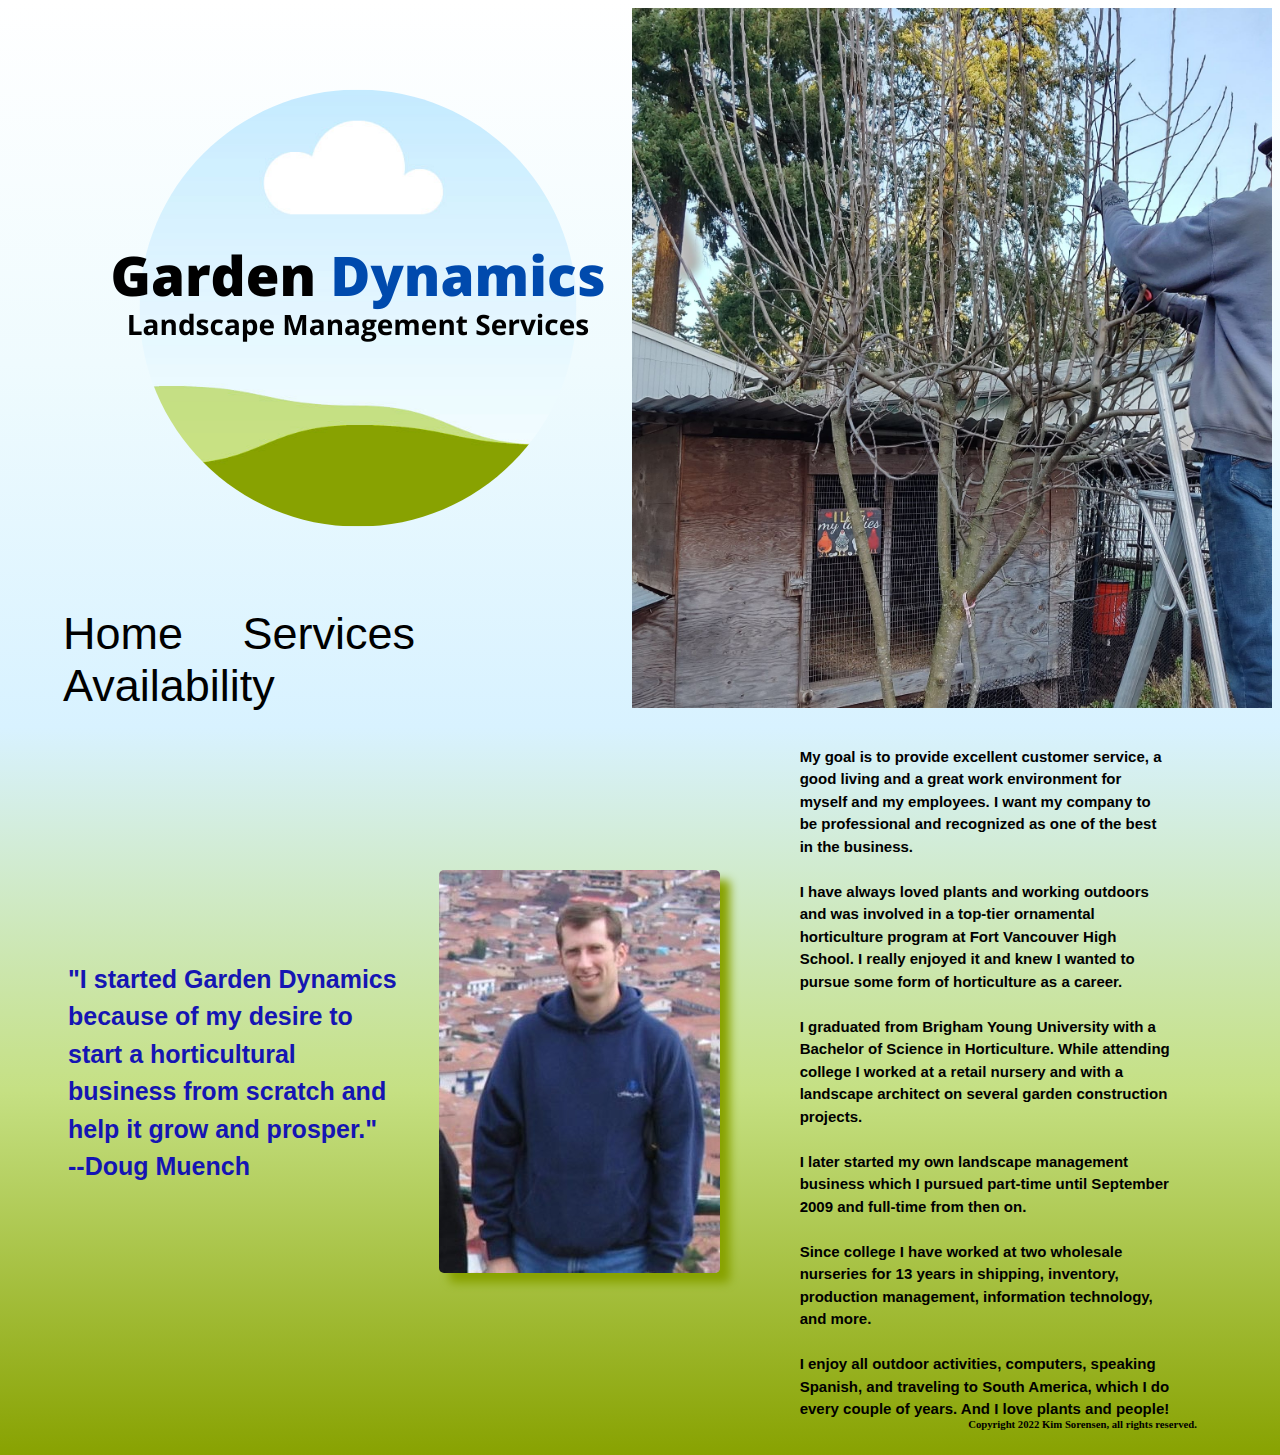
==== components/about.html @ bbe17761 "almost final copy" ====
<!DOCTYPE html>
<html lang="en">

<head>
    <meta charset="UTF-8">
    <meta http-equiv="X-UA-Compatible" content="IE=edge">
    <meta name="viewport" content="width=device-width, initial-scale=1.0">
    <title>Garden Dynamics About Page</title>
    <link rel="stylesheet" href="../styles.css">
    <link rel="stylesheet" href="about.css">
</head>

<body>
    <div class="header-container">
        <div class="left-column">
            <div class="company-logo">
                <img src="../assets/Garden Dynamics .png" alt="Garden Dynamics logo">
            </div>

            <div class="nav-link-wrapper">
                <nav>
                    <a class="nav-link" href="../index.html">Home</a>
                    <a class="nav-link" href="../components/services.html">Services</a>
                    <a class="nav-link" href="../components/availability.html">Availability</a>
                </nav>
            </div>
        </div>

        <div>
            <img class="header-picture" src="../assets/Doug pruning.jpg" alt="Doug Pruning a Tree">
        </div>

    </div>


    <div class="bottom-page">
        <h3 class="quote">"I started Garden Dynamics because of my desire to start a horticultural business from scratch
            and help it grow and prosper."<br> --Doug Muench </h3>

        <div>
            <img class="picture" src="../assets/Doug.jpg" alt="Doug Muench">
        </div>

        <div class="about-paragraph"> My goal is to provide excellent customer service, a good living and a great
            work
            environment for myself and my employees. I want my company to be professional and recognized as one of
            the best in the business.
            <br> <br>
            I have always loved plants and working outdoors and was involved in a top-tier ornamental horticulture
            program at Fort Vancouver High School. I really enjoyed it and knew I wanted to pursue some form of
            horticulture as a career.
            <br> <br>
            I graduated from Brigham Young University with a Bachelor of Science in Horticulture. While attending
            college I worked at a retail nursery and with a landscape architect on several garden construction
            projects.
            <br> <br>
            I later started my own landscape management business which I pursued part-time until September 2009 and
            full-time from then on.
            <br> <br>
            Since college I have worked at two wholesale nurseries for 13 years in shipping, inventory, production
            management, information technology, and more.
            <br> <br>
            I enjoy all outdoor activities, computers, speaking Spanish, and traveling to South America, which I do
            every couple of years. And I love plants and people!
        </div>

    </div>

    <footer>
        <div>
            <h6>Copyright 2022 Kim Sorensen, all rights reserved.</h6>
        </div>
    </footer>

</body>
---- styles.css ----
body{
      background-image: linear-gradient(#ffffff, #EFFBFE, #D8F2FF, #C5E083, #88A201);
font-family: Arial, Helvetica, sans-serif;
}

.header-container{
   height: 700px; 
     display: flex;
     flex-direction: row; 
    }

    .left-column {
display: flex;
flex-direction: column;
width: 50vw;
height: 100%;
    }

.company-logo{
display: flex;  
align-items: center; 
padding-left: 100px;
padding-top: 50px;
}   

.nav-link-wrapper {
  display:flex;
  height: 100%;
  padding-top: 50px;
  padding-left: 20px;
}

.nav-link {
font-family: Arial;
font-size: 45px;
color: black;
text-decoration: none;
padding-right: 20px;
padding-left: 35px;
transition: 1s;
}

.nav-link:hover{
  color: #88A201;
  letter-spacing: 2px;
}


.header-picture {
 display: flex;
    align-items: flex-end;
  width: 50vw;
  height: 100%;
  object-fit: cover;
  }

.quote-bar {
display: flex;
height: 100px;
padding: 10px;
}

h4 {
  font-family: Georgia, 'Times New Roman', Times, serif;
font-size: 25px;
color: #1515B3;
text-align: left;
padding-left: 125px;
padding-bottom: 10px;
}

.picture-bar {
  display: flex;
  justify-content: space-evenly;
  height: 100%;
}

.port-pic1 {
display: flex;
width: 30vw;
}

.port-pic2 {
   display: flex;
   width: 30vw;
   }

  .port-pic3 {
     display: flex;
     width: 30vw;
         }


footer {
  font-family: Georgia, 'Times New Roman', Times, serif;
text-align: right;
padding-right: 75px;

}
---- components/about.css ----
.bottom-page {
    display: flex;
    align-items: center;
    height: 50vh;
    font-family: Arial, Helvetica, sans-serif;
    font-weight: bold;
    margin-top: 80px;
    margin-bottom: 60px;
    margin-right: 40px;
    padding: 60px;
   
   }

   .quote {
       font-size: 25px;
       margin-right: 10px;
       align-items: center;
       padding-right: 20px;
       line-height: 1.5em;
       color: #1515B3;
    }
       
    .picture {
       border-radius: 5px;
       box-shadow: 10px 10px 10px #88A201;
    }


   .about-paragraph {
       color: black;
    padding-left: 80px;
    line-height: 1.5em;
    font-size: 15px;
    margin-top: 20px;

   }
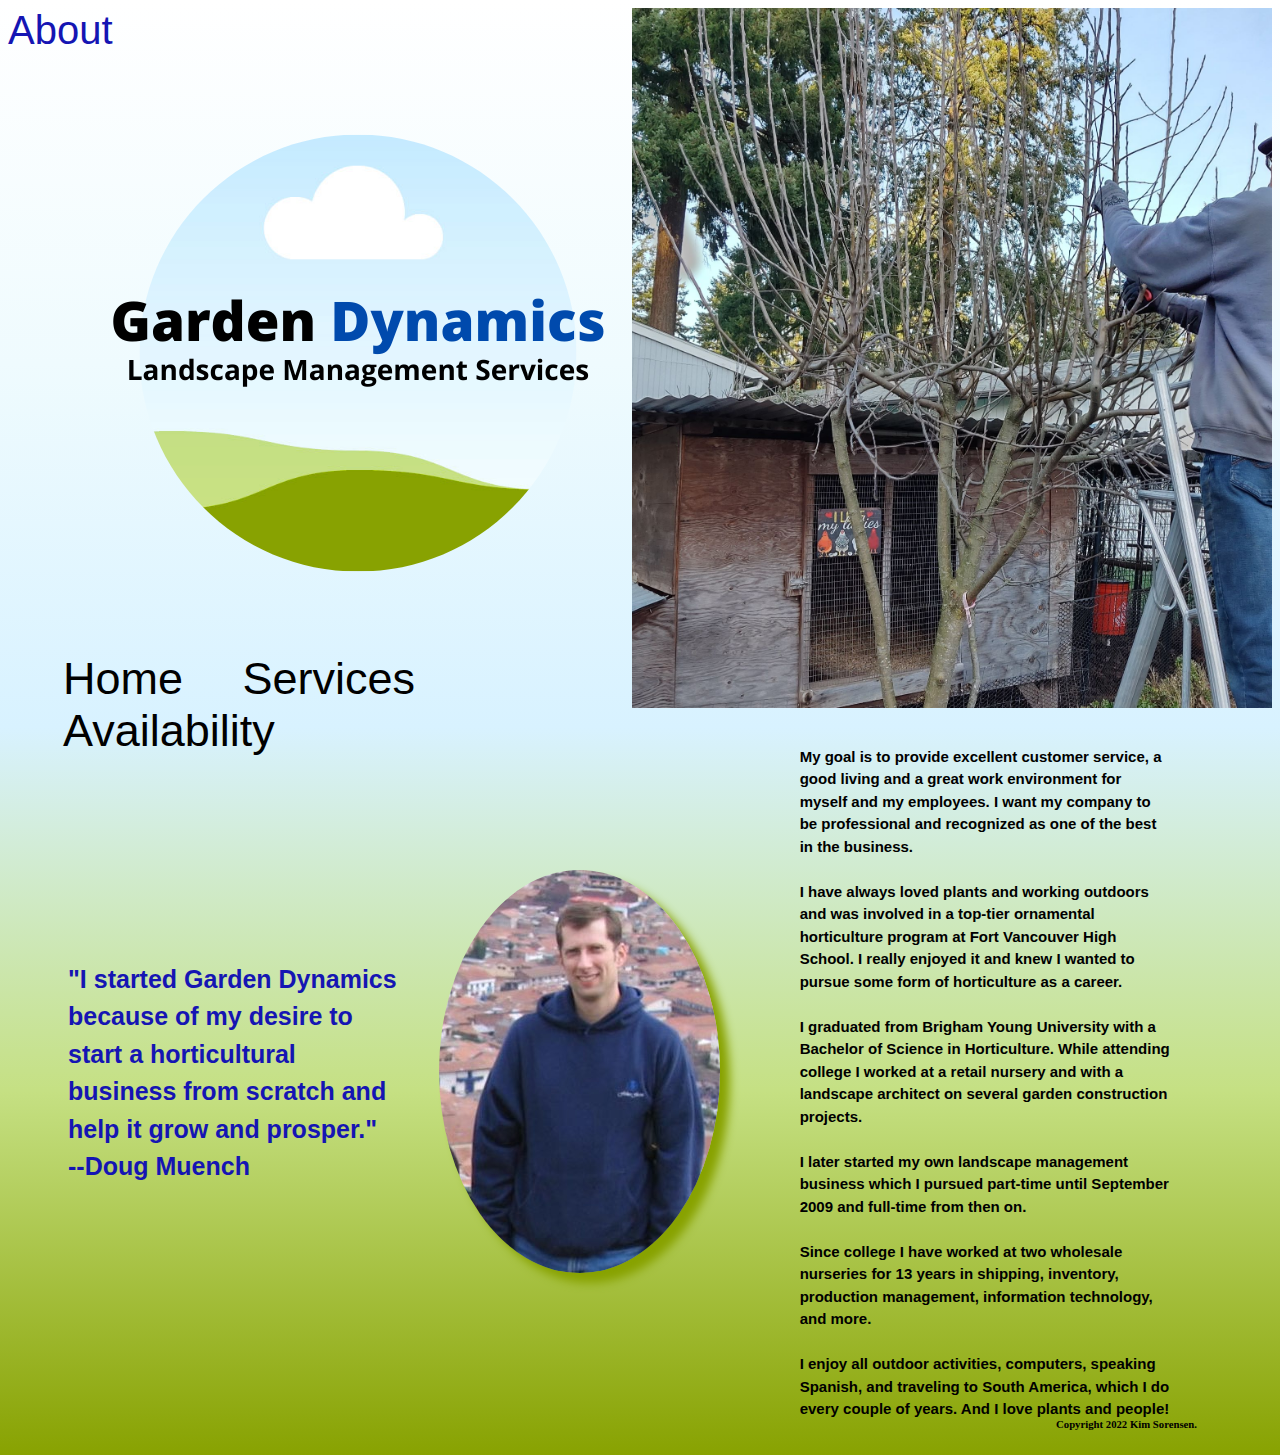
==== commit 3f5d254b: "almost final version" ====
--- a/components/about.html
+++ b/components/about.html
@@ -13,6 +13,7 @@
 <body>
     <div class="header-container">
         <div class="left-column">
+            <div class="page-title">About</div>
             <div class="company-logo">
                 <img src="../assets/Garden Dynamics .png" alt="Garden Dynamics logo">
             </div>
@@ -68,7 +69,7 @@
 
     <footer>
         <div>
-            <h6>Copyright 2022 Kim Sorensen, all rights reserved.</h6>
+            <h6>Copyright 2022 Kim Sorensen.</h6>
         </div>
     </footer>
 
--- a/styles.css
+++ b/styles.css
@@ -15,6 +15,11 @@
 width: 50vw;
 height: 100%;
     }
+
+    .page-title {
+      color: #1515B3;
+      font-size: 40px;
+  }
 
 .company-logo{
 display: flex;  
@@ -52,7 +57,7 @@
   width: 50vw;
   height: 100%;
   object-fit: cover;
-  }
+    }
 
 .quote-bar {
 display: flex;
--- a/components/about.css
+++ b/components/about.css
@@ -21,7 +21,7 @@
     }
        
     .picture {
-       border-radius: 5px;
+       border-radius: 50%;
        box-shadow: 10px 10px 10px #88A201;
     }
 
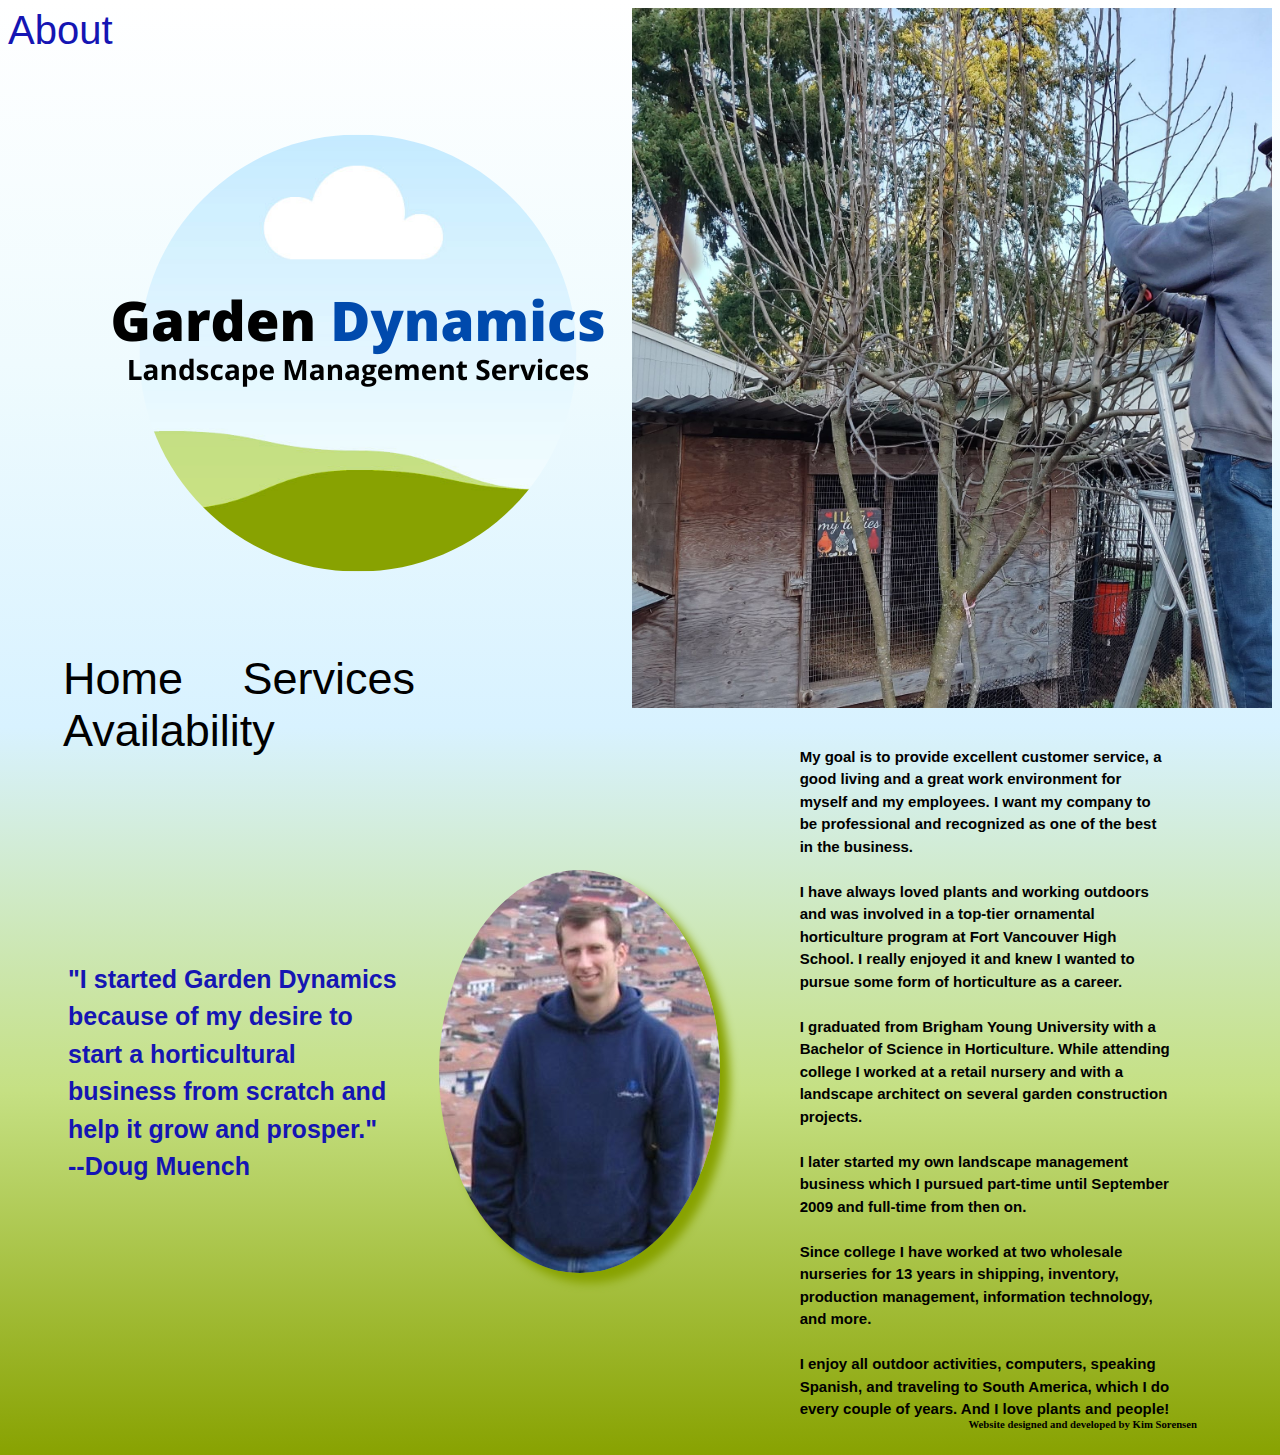
==== commit d5e262e5: "very close to final version" ====
--- a/components/about.html
+++ b/components/about.html
@@ -69,7 +69,7 @@
 
     <footer>
         <div>
-            <h6>Copyright 2022 Kim Sorensen.</h6>
+            <h6>Website designed and developed by Kim Sorensen</h6>
         </div>
     </footer>
 
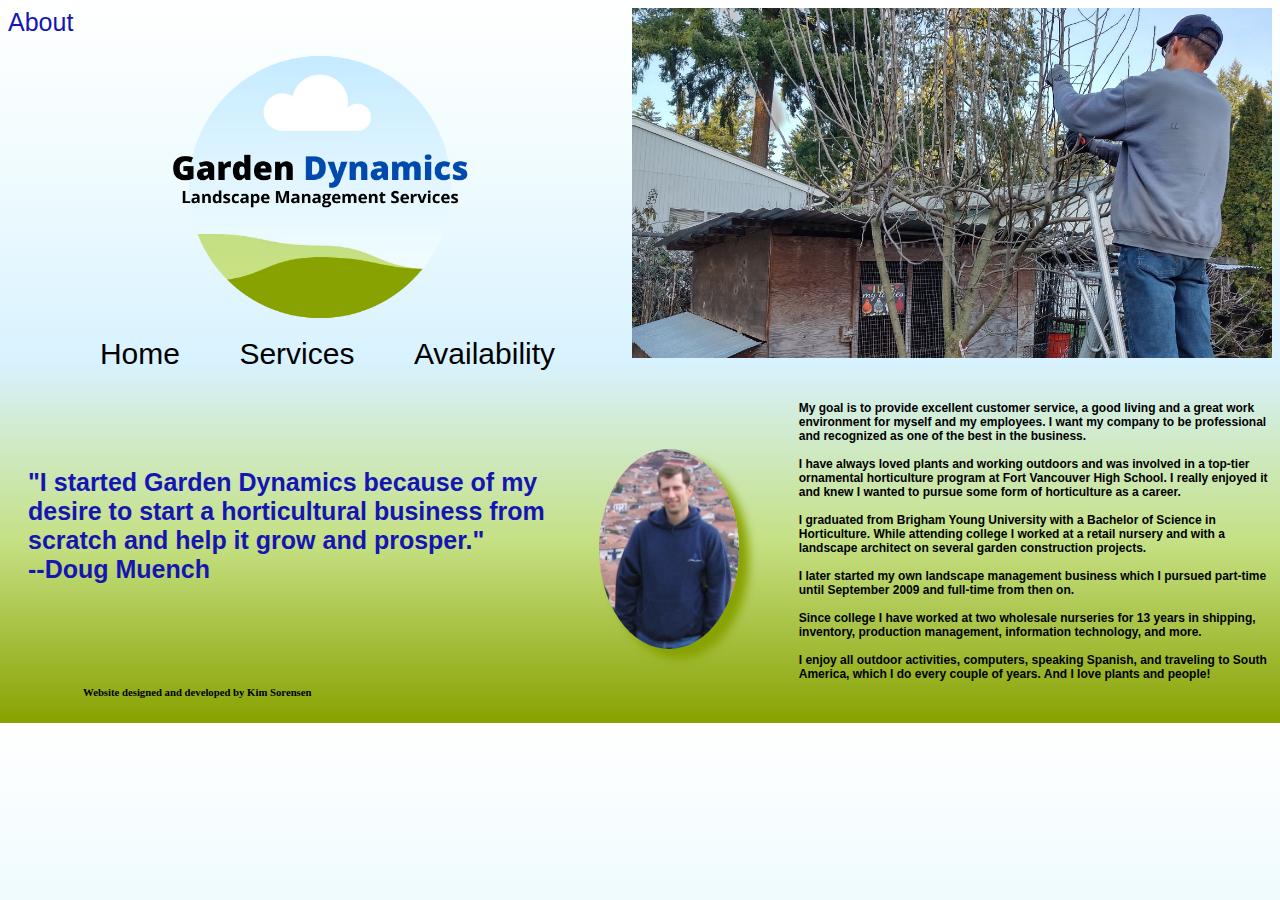
==== commit e70d2f10: "sized down and more responsive" ====
--- a/components/about.html
+++ b/components/about.html
@@ -15,7 +15,7 @@
         <div class="left-column">
             <div class="page-title">About</div>
             <div class="company-logo">
-                <img src="../assets/Garden Dynamics .png" alt="Garden Dynamics logo">
+                <img src="../assets/Garden Dynamics .png" alt="Garden Dynamics logo" style="height: 300px">
             </div>
 
             <div class="nav-link-wrapper">
--- a/styles.css
+++ b/styles.css
@@ -4,8 +4,7 @@
 }
 
 .header-container{
-   height: 700px; 
-     display: flex;
+    display: flex;
      flex-direction: row; 
     }
 
@@ -13,31 +12,29 @@
 display: flex;
 flex-direction: column;
 width: 50vw;
-height: 100%;
     }
 
     .page-title {
       color: #1515B3;
-      font-size: 40px;
+      font-size: 25px;
   }
 
 .company-logo{
-display: flex;  
-align-items: center; 
-padding-left: 100px;
-padding-top: 50px;
+ display: flex;  
+ align-items: center; 
+ justify-content: center;
+ 
 }   
 
 .nav-link-wrapper {
   display:flex;
-  height: 100%;
-  padding-top: 50px;
-  padding-left: 20px;
-}
+  align-items: center;
+  justify-content: center;
+ }
 
 .nav-link {
 font-family: Arial;
-font-size: 45px;
+font-size: 30px;
 color: black;
 text-decoration: none;
 padding-right: 20px;
@@ -54,45 +51,39 @@
 .header-picture {
  display: flex;
     align-items: flex-end;
+    height: 350px;
   width: 50vw;
-  height: 100%;
-  object-fit: cover;
+   object-fit: cover;
     }
 
-.quote-bar {
-display: flex;
-height: 100px;
-padding: 10px;
-}
-
 h4 {
+  display: flex;
   font-family: Georgia, 'Times New Roman', Times, serif;
 font-size: 25px;
 color: #1515B3;
-text-align: left;
-padding-left: 125px;
-padding-bottom: 10px;
+text-align: right;
 }
 
 .picture-bar {
   display: flex;
   justify-content: space-evenly;
-  height: 100%;
+  height: 200px;
+
 }
 
 .port-pic1 {
 display: flex;
-width: 30vw;
+width: 25vw;
 }
 
 .port-pic2 {
    display: flex;
-   width: 30vw;
+   width: 25vw;
    }
 
   .port-pic3 {
      display: flex;
-     width: 30vw;
+     width: 25vw;
          }
 
 
@@ -101,4 +92,11 @@
 text-align: right;
 padding-right: 75px;
 
-}+}
+
+@media screen and (max-width: 425px) {
+  
+  
+  {
+
+ --- a/components/about.css
+++ b/components/about.css
@@ -1,14 +1,12 @@
 .bottom-page {
     display: flex;
     align-items: center;
-    height: 50vh;
-    font-family: Arial, Helvetica, sans-serif;
+    height: 30vh;
+    font-family: 'Arial', sans-serif;
     font-weight: bold;
-    margin-top: 80px;
-    margin-bottom: 60px;
-    margin-right: 40px;
-    padding: 60px;
-   
+    margin-top: 20px;
+    margin-bottom: 10px;
+       
    }
 
    .quote {
@@ -16,23 +14,31 @@
        margin-right: 10px;
        align-items: center;
        padding-right: 20px;
-       line-height: 1.5em;
+       padding-left: 20px;
        color: #1515B3;
     }
        
     .picture {
        border-radius: 50%;
+       margin-top: 50px;
+       height: 200px;
        box-shadow: 10px 10px 10px #88A201;
     }
 
 
    .about-paragraph {
-       color: black;
-    padding-left: 80px;
-    line-height: 1.5em;
-    font-size: 15px;
-    margin-top: 20px;
+      color: black;
+      font-family: 'Helvetica', serif;
+      padding-left: 60px;
+      font-size: 12px;
+      margin-top: 10px;
+      padding-top: 30px;
+      padding-bottom: 10px;
+   }
 
+   footer{
+      text-align: left;
+      padding-left: 75px;
    }
    
    
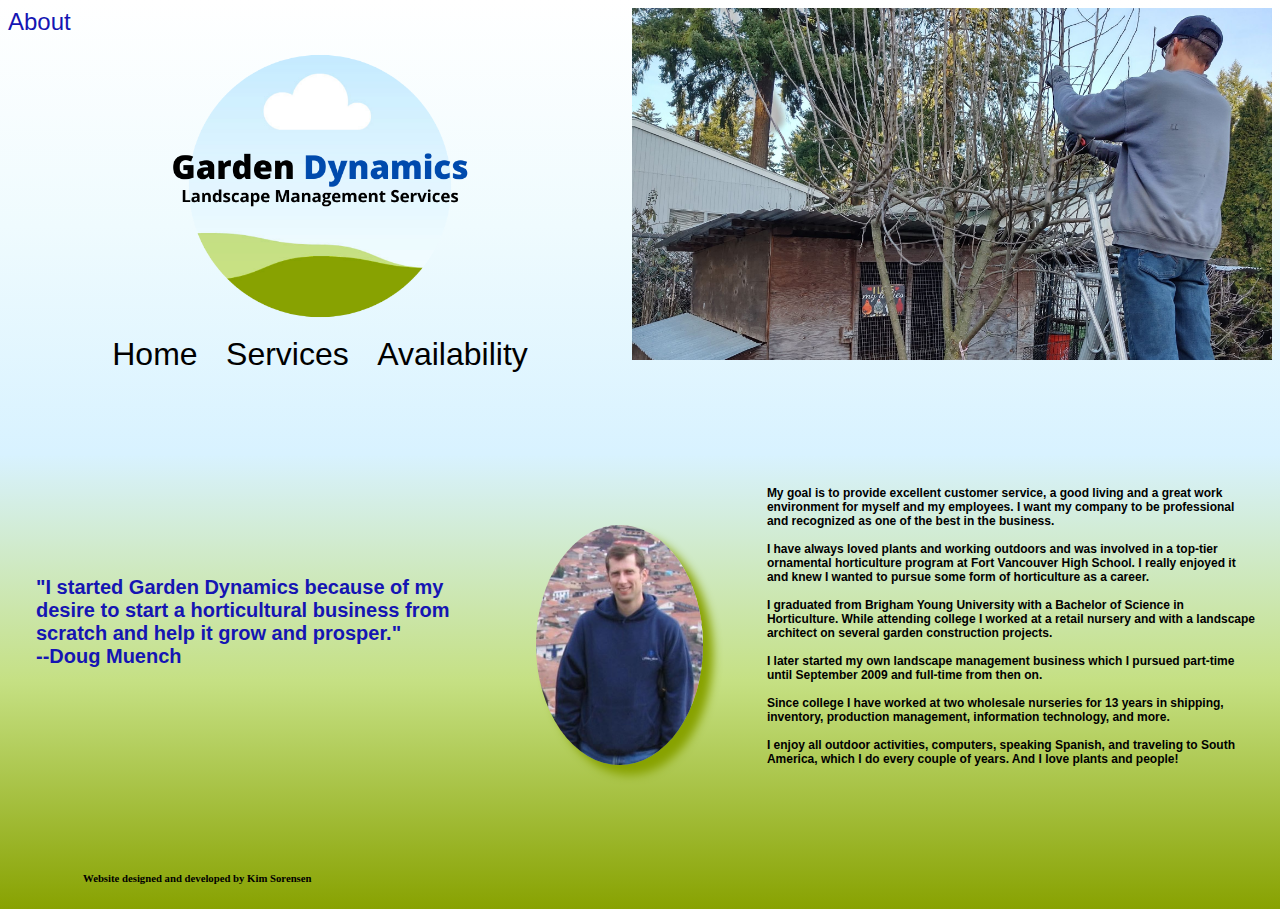
==== commit 1c12efbb: "final copy without php" ====
--- a/components/about.html
+++ b/components/about.html
@@ -43,8 +43,7 @@
         </div>
 
         <div class="about-paragraph"> My goal is to provide excellent customer service, a good living and a great
-            work
-            environment for myself and my employees. I want my company to be professional and recognized as one of
+            work environment for myself and my employees. I want my company to be professional and recognized as one of
             the best in the business.
             <br> <br>
             I have always loved plants and working outdoors and was involved in a top-tier ornamental horticulture
--- a/styles.css
+++ b/styles.css
@@ -1,102 +1,136 @@
-body{
-      background-image: linear-gradient(#ffffff, #EFFBFE, #D8F2FF, #C5E083, #88A201);
-font-family: Arial, Helvetica, sans-serif;
+body {
+  background-image: linear-gradient(#ffffff, #EFFBFE, #D8F2FF, #C5E083, #88A201);
+  font-family: Arial, Helvetica, sans-serif;
 }
 
-.header-container{
-    display: flex;
-     flex-direction: row; 
-    }
+.header-container {
+  display: flex;
+  flex-direction: row;
+}
 
-    .left-column {
-display: flex;
-flex-direction: column;
-width: 50vw;
-    }
+.left-column {
+  display: flex;
+  flex-direction: column;
+  width: 50vw;
+}
 
-    .page-title {
-      color: #1515B3;
-      font-size: 25px;
-  }
+.page-title {
+  color: #1515B3;
+  font-size: 1.5rem;
+}
 
-.company-logo{
- display: flex;  
- align-items: center; 
- justify-content: center;
- 
-}   
+.company-logo {
+  display: flex;
+  align-items: center;
+  justify-content: center;
+
+}
 
 .nav-link-wrapper {
-  display:flex;
+  display: flex;
   align-items: center;
   justify-content: center;
- }
+}
 
 .nav-link {
-font-family: Arial;
-font-size: 30px;
-color: black;
-text-decoration: none;
-padding-right: 20px;
-padding-left: 35px;
-transition: 1s;
+  font-family: Arial;
+  font-size: 2rem;
+  color: black;
+  text-decoration: none;
+  padding-right: .75rem;
+  padding-left: .75rem;
+  transition: 1s;
 }
 
-.nav-link:hover{
+.nav-link:hover {
   color: #88A201;
-  letter-spacing: 2px;
+  letter-spacing: .25rem;
 }
 
 
 .header-picture {
- display: flex;
-    align-items: flex-end;
-    height: 350px;
+  display: flex;
+  align-items: flex-end;
+  height: 22rem;
   width: 50vw;
-   object-fit: cover;
-    }
+  object-fit: cover;
+}
 
 h4 {
-  display: flex;
   font-family: Georgia, 'Times New Roman', Times, serif;
-font-size: 25px;
-color: #1515B3;
-text-align: right;
+  font-size: 1.75rem;
+  color: #1515B3;
+  padding-left: 10rem;
 }
 
 .picture-bar {
   display: flex;
   justify-content: space-evenly;
-  height: 200px;
+  height: 12.5rem;
 
 }
 
 .port-pic1 {
-display: flex;
-width: 25vw;
+  display: flex;
+  width: 25vw;
 }
 
 .port-pic2 {
-   display: flex;
-   width: 25vw;
-   }
+  display: flex;
+  width: 25vw;
+}
 
-  .port-pic3 {
-     display: flex;
-     width: 25vw;
-         }
+.port-pic3 {
+  display: flex;
+  width: 25vw;
+}
 
 
 footer {
   font-family: Georgia, 'Times New Roman', Times, serif;
-text-align: right;
-padding-right: 75px;
+  text-align: right;
+  padding-right: 7rem;
+}
+
+@media screen and (max-width: 920px) {
+
+  .nav-link {
+    font-size: 1rem;
+  }
 
 }
 
-@media screen and (max-width: 425px) {
-  
-  
-  {
+@media screen and (max-width: 542px) {
+  .header-picture {
+    display: none;
+    width: 0vw;
+  }
 
- +  .left-column {
+    width: 100vw;
+  }
+
+
+  h4 {
+    padding-left: 1rem;
+    justify-content: center;
+    font-size: 1rem;
+  }
+
+  .nav-link-wrapper {
+    justify-content: space-around;
+  }
+
+  .nav-link {
+    font-size: 1.25rem;
+    padding-right: 0rem;
+    padding-left: 0rem;
+  }
+
+  .picture-bar {
+    height: 8rem;
+  }
+
+  footer {
+    text-align: center;
+    font-si--- a/components/about.css
+++ b/components/about.css
@@ -1,44 +1,86 @@
 .bottom-page {
-    display: flex;
-    align-items: center;
-    height: 30vh;
-    font-family: 'Arial', sans-serif;
-    font-weight: bold;
-    margin-top: 20px;
-    margin-bottom: 10px;
-       
+   display: flex;
+   align-items: center;
+   height: 50vh;
+   font-family: 'Arial', sans-serif;
+   font-weight: bold;
+   margin-top: 1.5rem;
+   margin-bottom: .75rem;
+
+}
+
+.quote {
+   font-size: 1.25rem;
+   margin-right: 1.5rem;
+   align-items: center;
+   padding-right: 1.75rem;
+   padding-left: 1.75rem;
+   color: #1515B3;
+}
+
+.picture {
+   border-radius: 50%;
+   margin-top: 50px;
+   height: 15rem;
+   box-shadow: 10px 10px 10px #88A201;
+}
+
+
+.about-paragraph {
+   color: black;
+   font-family: 'Helvetica', serif;
+   padding-left: 4rem;
+   font-size: .75rem;
+   margin-top: .5rem;
+   padding-top: .5rem;
+   padding-bottom: .5rem;
+   padding-right: 1rem;
+}
+
+footer {
+   text-align: left;
+   padding-left: 75px;
+
+}
+
+
+@media screen and (max-width: 920px) {
+
+   .nav-link {
+      font-size: 1rem;
+   }
+}
+
+
+@media screen and (max-width: 542px) {
+   .bottom-page {
+      margin-top: 1rem;
+      margin-bottom: .25rem;
+   }
+
+   .picture {
+      display: none;
    }
 
    .quote {
-       font-size: 25px;
-       margin-right: 10px;
-       align-items: center;
-       padding-right: 20px;
-       padding-left: 20px;
-       color: #1515B3;
-    }
-       
-    .picture {
-       border-radius: 50%;
-       margin-top: 50px;
-       height: 200px;
-       box-shadow: 10px 10px 10px #88A201;
-    }
+      font-size: .75rem;
+      margin: 0rem;
+      padding: 0rem;
+      font-size: .75rem;
 
+   }
 
    .about-paragraph {
-      color: black;
-      font-family: 'Helvetica', serif;
-      padding-left: 60px;
-      font-size: 12px;
-      margin-top: 10px;
-      padding-top: 30px;
-      padding-bottom: 10px;
+      padding-left: .75rem;
+      margin-top: 1rem;
+      padding-top: 0;
+      padding-bottom: 1rem;
+      font-size: .45rem;
+
    }
 
-   footer{
-      text-align: left;
-      padding-left: 75px;
+   footer {
+      font-size: .50rem;
    }
-   
-   
+
+}